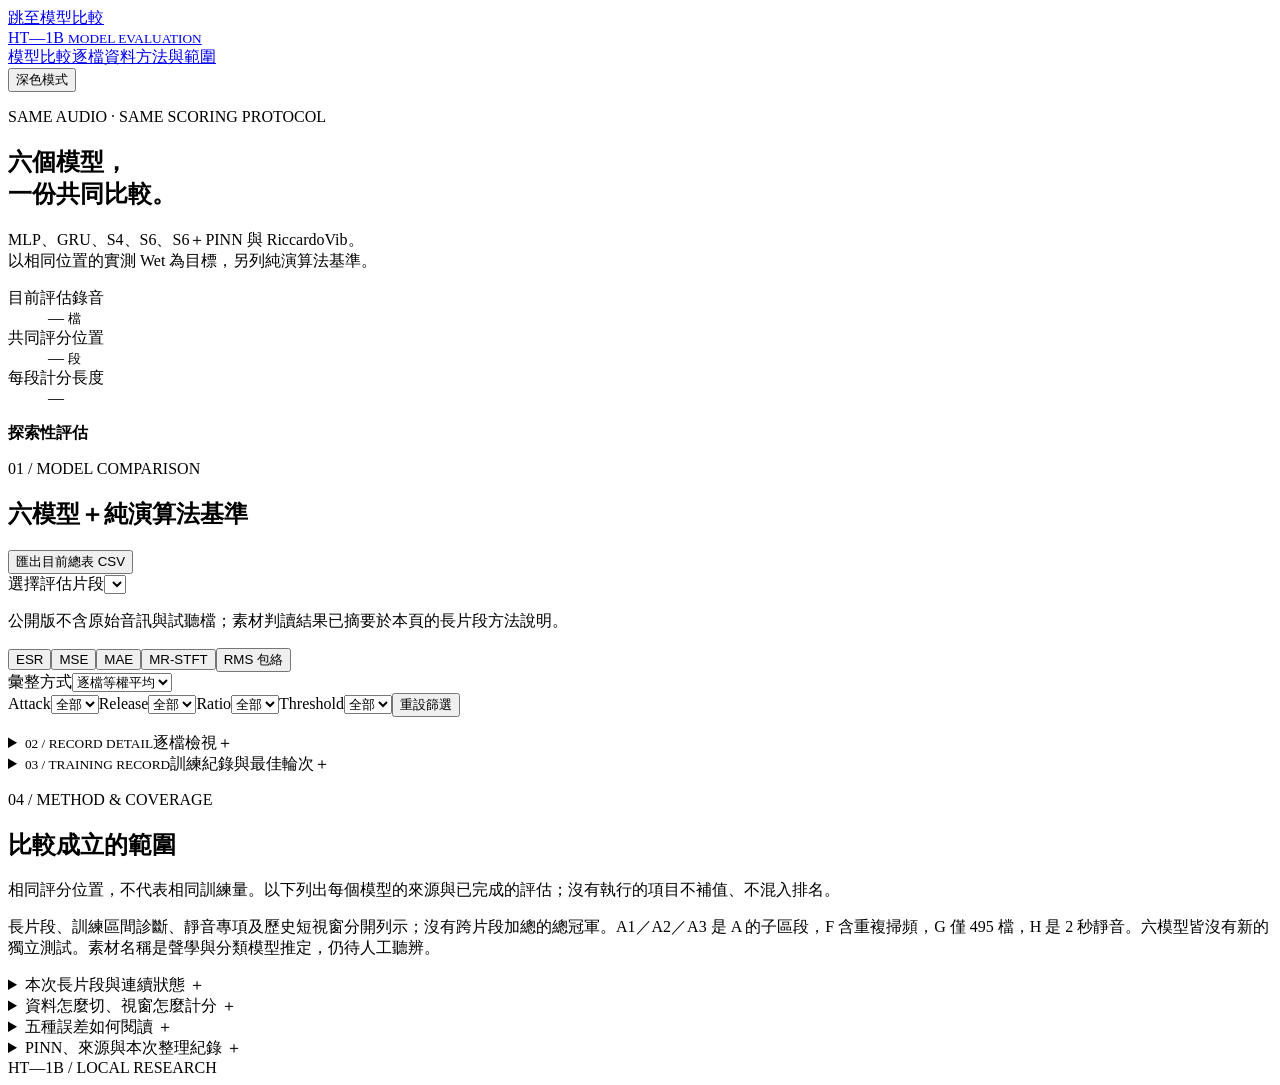
==== pinn/comparison-ui/unified/index.html @ 34f5f8f3 "feat: publish long-clip comparison site" ====
<!doctype html>
<html lang="zh-Hant" data-theme="light">
<head><meta charset="utf-8"><meta name="viewport" content="width=device-width,initial-scale=1"><meta name="color-scheme" content="light dark"><title>HT-1B｜六模型共同驗證</title><style>/*__STYLE__*/</style></head>
<body>
<a class="skip" href="#five-models">跳至模型比較</a>
<header class="topbar"><a class="brand" href="#top">HT—1B <small>MODEL EVALUATION</small></a><nav aria-label="頁面導覽"><a href="#five-models">模型比較</a><a href="#records">逐檔資料</a><a href="#protocol">方法與範圍</a></nav><button id="theme" class="quiet">深色模式</button></header>
<main id="top">
  <section class="intro"><div><p class="eyebrow">SAME AUDIO · SAME SCORING PROTOCOL</p><h1>六個模型，<br>一份共同比較。</h1><p class="lede">MLP、GRU、S4、S6、S6＋PINN 與 RiccardoVib。<br>以相同位置的實測 Wet 為目標，另列純演算法基準。</p></div><dl class="facts"><div><dt>目前評估錄音</dt><dd><span id="fact-files">—</span> <small>檔</small></dd></div><div><dt>共同評分位置</dt><dd><span id="fact-windows">—</span> <small>段</small></dd></div><div><dt>每段計分長度</dt><dd id="fact-length">—</dd></div></dl></section>
  <aside class="scope"><strong>探索性評估</strong><p id="scope-copy"></p></aside>

  <section id="five-models" class="section">
    <div class="section-head"><div><p class="eyebrow">01 / MODEL COMPARISON</p><h2>六模型＋純演算法基準</h2></div><button id="export-summary" class="quiet">匯出目前總表 CSV</button></div>
    <div class="evaluation-picker"><label>選擇評估片段<select id="evaluation"></select></label><p id="evaluation-note" class="helper" aria-live="polite"></p><p class="small muted">公開版不含原始音訊與試聽檔；素材判讀結果已摘要於本頁的長片段方法說明。</p></div>
    <div class="toolbar"><div id="metric-controls" class="segments" role="group" aria-label="選擇排序與強調的指標"><button data-metric="esr" aria-pressed="true">ESR</button><button data-metric="mse" aria-pressed="false">MSE</button><button data-metric="mae" aria-pressed="false">MAE</button><button data-metric="mrstft" aria-pressed="false">MR-STFT</button><button data-metric="rms_db_mae" aria-pressed="false">RMS 包絡</button></div><label>彙整方式<select id="aggregate"><option value="macro">逐檔等權平均</option><option value="pooled">合併樣本計分</option></select></label></div>
    <div class="filters"><label>Attack<select id="filter-attack"><option value="all">全部</option></select></label><label>Release<select id="filter-release"><option value="all">全部</option></select></label><label>Ratio<select id="filter-ratio"><option value="all">全部</option></select></label><label>Threshold<select id="filter-threshold"><option value="all">全部</option></select></label><button id="reset" class="quiet">重設篩選</button><span id="filter-count" role="status"></span></div>
    <p id="metric-help" class="helper"></p>
    <div id="comparison-table" class="table-wrap" role="region" aria-label="模型共同驗證總表" tabindex="0"></div>
    <div class="reading"><p id="ranking-insight" aria-live="polite"></p><p id="pinn-insight"></p></div>
  </section>

  <details id="records" class="section disclosure"><summary><span><small>02 / RECORD DETAIL</small>逐檔檢視</span><span class="disclosure-mark" aria-hidden="true">＋</span></summary>
    <div class="detail-body"><div class="section-head compact"><p id="record-note" class="muted"></p><label>依哪個模型的誤差由高到低<select id="record-sort"></select></label></div>
    <div id="record-table" class="table-wrap" role="region" aria-label="逐檔模型誤差" tabindex="0"></div>
    <div class="pagination"><button id="prev" class="quiet">← 上一頁</button><span id="page-label" role="status"></span><button id="next" class="quiet">下一頁 →</button><button id="export-records" class="quiet">匯出篩選後逐檔 CSV</button></div></div>
  </details>

  <details id="training" class="section disclosure"><summary><span><small>03 / TRAINING RECORD</small>訓練紀錄與最佳輪次</span><span class="disclosure-mark" aria-hidden="true">＋</span></summary>
    <div class="detail-body"><div class="section-head compact"><p class="muted">MLP／GRU 顯示一輪完整訓練中的步數與單批 loss；S4、S6 與 S6＋PINN 顯示 16 輪驗證與最佳輪次。RiccardoVib 未在本次重新訓練。</p><label>檢視模型<select id="history-model"><option value="s6_pinn">S6＋TFiLM＋PINN</option><option value="mlp">MLP＋PINN</option><option value="gru">GRU＋PINN</option><option value="s6">S6＋TFiLM</option><option value="s4">S4＋TFiLM</option></select></label></div>
    <p id="history-summary" class="helper"></p><div id="history-chart" class="chart"></div><p id="history-note" class="muted small"></p><div id="history-table" class="table-wrap" role="region" aria-label="訓練與驗證紀錄" tabindex="0"></div>
    <div class="pagination"><button id="history-prev" class="quiet">← 上一頁</button><span id="history-page" role="status"></span><button id="history-next" class="quiet">下一頁 →</button><button id="export-history" class="quiet">匯出此模型紀錄 CSV</button></div></div>
  </details>

  <section id="protocol" class="section">
    <div class="section-head"><div><p class="eyebrow">04 / METHOD & COVERAGE</p><h2>比較成立的範圍</h2></div></div>
    <p class="muted">相同評分位置，不代表相同訓練量。以下列出每個模型的來源與已完成的評估；沒有執行的項目不補值、不混入排名。</p>
    <div id="coverage-table" class="table-wrap" role="region" aria-label="模型來源及測試覆蓋狀態" tabindex="0"></div>
    <p class="small muted coverage-note">長片段、訓練區間診斷、靜音專項及歷史短視窗分開列示；沒有跨片段加總的總冠軍。A1／A2／A3 是 A 的子區段，F 含重複掃頻，G 僅 495 檔，H 是 2 秒靜音。六模型皆沒有新的獨立測試。素材名稱是聲學與分類模型推定，仍待人工聽辨。</p>
    <details class="method-detail"><summary>本次長片段與連續狀態 <span aria-hidden="true">＋</span></summary><div class="method-columns"><article><h3>A–H，同一段音訊比較七種方法</h3><p>A：90–107.7 秒掃頻／鼓／Bass；B：199.7–210 秒鼓；C：70–80 秒人聲；D：60–70 秒 Bass；E：35–40 秒吉他；F：149.4–160 秒掃頻與停頓；G：210–219.8 秒 Bass；H：33–35 秒近靜音。</p><p>A、B 是已用過的保留資料，C、D、E 來自訓練區間，F、G、H 個別診斷。G 排除缺少該時間範圍的 125 檔，其他片段各 620 檔。A 的三個素材子區段另可切換。</p></article><article><h3>先完整讀取 Dry 歷史，再計分</h3><p>電路、S4、S6、S6＋PINN 從錄音第 0 個樣本開始連續推論，跨計分片段保留狀態；沒有用 Wet 初始化。RiccardoVib 按其原生設計，每 16 個輸出樣本帶入前 16 個 Dry 樣本。尾端補齊 S4 的區塊後丟棄補零輸出。</p><p>固定原權重與電路參數；不重訓、不用新成績挑 checkpoint、不擬合增益或延遲。長片段 MR-STFT 使用 512／1,024／2,048；歷史短視窗是 256／512／1,024，兩者分數不直接相比。</p></article></div></details>
    <details class="method-detail"><summary>資料怎麼切、視窗怎麼計分 <span aria-hidden="true">＋</span></summary><div class="method-columns"><article><h3>依聲音內容分組</h3><p>620 個 48 kHz 雙聲道 WAV，左 Dry、右 Wet。以 Dry 的音色變化與重複內容分組，同一素材群在不同旋鈕錄音中共用切分；不是隨機分檔。</p><p>共同時間軸的 90–107.7 秒、149.4–160 秒為驗證；199.7 秒至檔尾為測試，其餘訓練。一個錄音的邊界校正提前 0.75 秒。素材群由聲學推定，未經歌曲／演奏者標籤確認。</p></article><article><h3>歷史短視窗規格</h3><p>每檔兩個驗證區段，各取中央 5,120 樣本。前 4,096 樣本（85.33 ms）提供 Dry 歷史，後 1,024 樣本計分；共 1,269,760 個評分樣本。RiccardoVib 使用其原生 16 樣本歷史。</p><p>其他方法逐視窗重設內部狀態，再以 Dry 暖機。沒有額外輸出增益擬合或延遲校正；短暖機不足以代表完整 Attack／長 Release 行為。</p></article></div></details>
    <details class="method-detail"><summary>五種誤差如何閱讀 <span aria-hidden="true">＋</span></summary><div class="definition-grid"><article><h3>ESR</h3><p>誤差能量／目標能量。分母下限為 N × 10⁻⁸；0.1 代表約 10% 能量比，不代表 90% 準確率。安靜素材可能產生較高相對誤差。</p></article><article><h3>MSE</h3><p>逐樣本差值平方的平均，保留原始振幅，對大的瞬間誤差較敏感。</p></article><article><h3>MAE</h3><p>逐樣本絕對差的平均；比 MSE 較不受少數巨大誤差主導。</p></article><article><h3>MR-STFT</h3><p>長片段 FFT 512／1,024／2,048；歷史短視窗 FFT 256／512／1,024。hop 為 1/4，periodic Hann、置中反射 padding。各解析度的頻譜收斂誤差＋log magnitude L1，再等權平均；不是百分比。</p></article><article><h3>RMS 包絡誤差</h3><p>10 ms 格點的 RMS 電平絕對差，單位 dB，下限 −100 dBFS；尾格按樣本數加權。</p></article><article><h3>兩種彙整方式</h3><p>逐檔平均讓每檔等權；合併 ESR 先加總誤差與目標能量再相除。其他合併指標依樣本數加權，不串接不連續片段。全部越低越好。</p></article></div></details>
    <details class="method-detail"><summary>PINN、來源與本次整理紀錄 <span aria-hidden="true">＋</span></summary><div class="method-columns"><article><h3>PINN 的比較限制</h3><p>S6＋TFiLM＋PINN 預測 e／f／s，再由電路公式輸出；共用 C3 電流平衡與快、慢光學狀態約束。原 S6 直接學增益，本次同時變更輸出端與 loss，不能當成只增加物理 loss 的單變因比較。</p><p>MLP／GRU 的展示結果是學得參數後的數值求解；S6＋PINN 則直接使用網路預測的物理狀態。</p><p><a href="cl1b-circuit-and-pinn.md">電路與方程式 Markdown ↗</a> · <a href="cl1b-reduced-circuit.svg">簡化電路圖 ↗</a></p></article><article><h3>保留結果，移除重複介面</h3><p>主頁已移除早期 5 段試聽／盲測、部分模型的完整區段排名、獨立 S4／S6 與 S6＋PINN 摘要；它們沒有涵蓋相同的最新六模型比較。原始實驗檔案仍保留。</p><p><a href="https://github.com/RiccardoVib/CONDITIONED-MODELING-OF-OPTICAL-COMPRESSOR" target="_blank" rel="noopener">RiccardoVib 模型來源 ↗</a> · <a href="https://www.kaggle.com/datasets/riccardosimionato/tubetech-cl-1b" target="_blank" rel="noopener">Kaggle 資料來源 ↗</a></p><p class="small">RiccardoVib 的原始訓練素材可能重疊；本頁不宣稱其為未見資料上的泛化成績。</p></article></div><div id="provenance" class="provenance"></div><button id="export-json" class="quiet">匯出完整報告 JSON</button></details>
  </section>
  <footer><span>HT—1B / LOCAL RESEARCH</span><span id="built-at"></span></footer>
</main><script id="benchmark-data" type="application/json">/*__DATA__*/</script><script>/*__SCRIPT__*/</script>
</body></html>
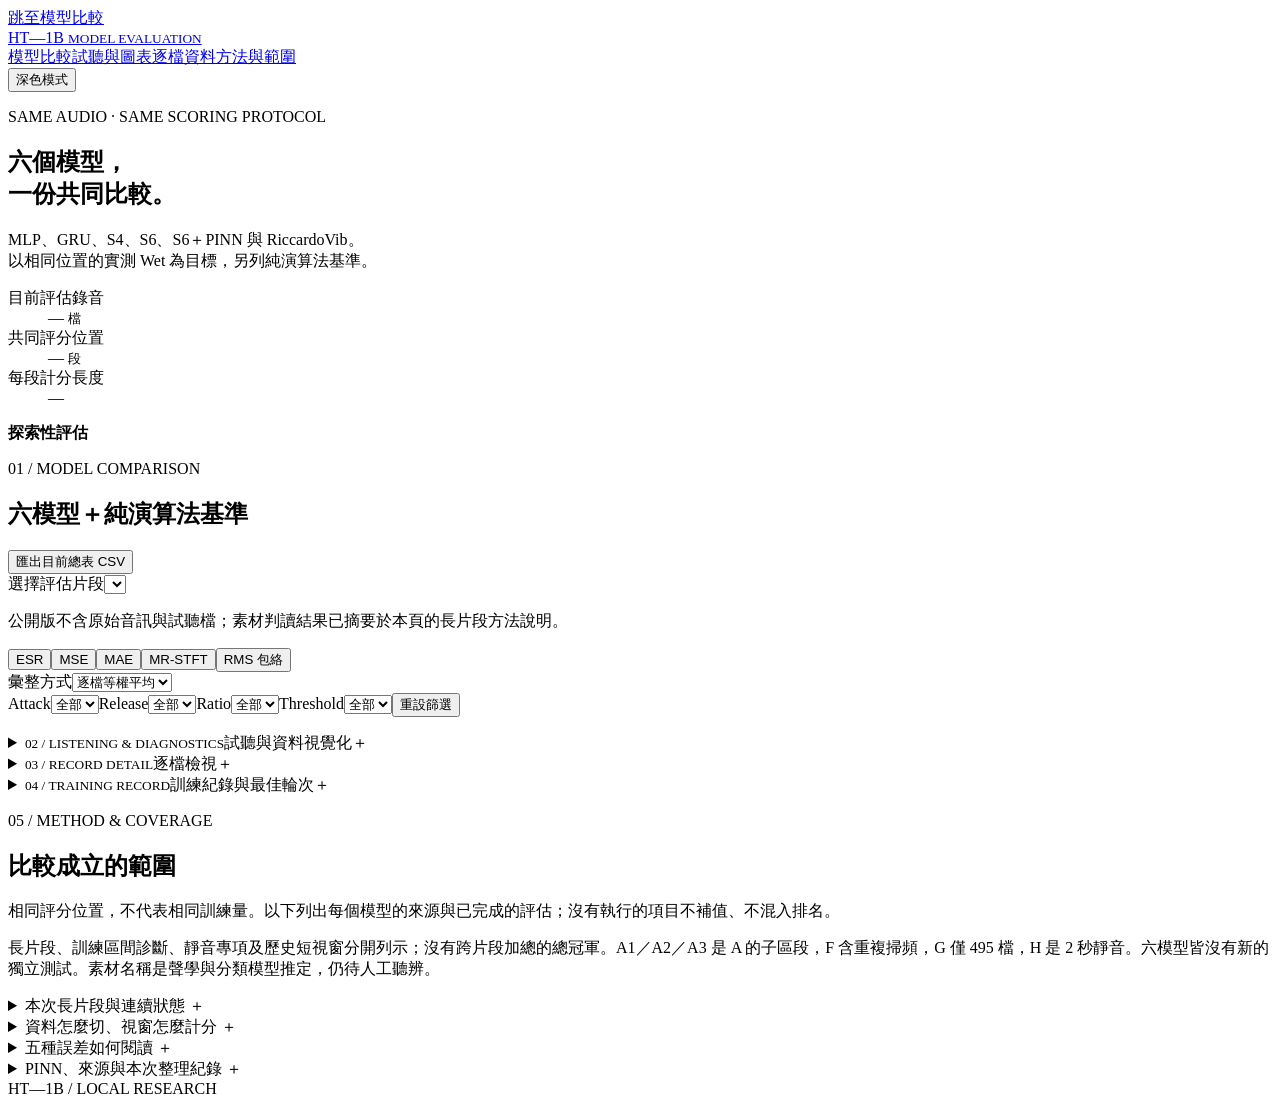
==== commit d9d49149: "Publish six-model audition and waveform diagnostics" ====
--- a/pinn/comparison-ui/unified/index.html
+++ b/pinn/comparison-ui/unified/index.html
@@ -3,7 +3,7 @@
 <head><meta charset="utf-8"><meta name="viewport" content="width=device-width,initial-scale=1"><meta name="color-scheme" content="light dark"><title>HT-1B｜六模型共同驗證</title><style>/*__STYLE__*/</style></head>
 <body>
 <a class="skip" href="#five-models">跳至模型比較</a>
-<header class="topbar"><a class="brand" href="#top">HT—1B <small>MODEL EVALUATION</small></a><nav aria-label="頁面導覽"><a href="#five-models">模型比較</a><a href="#records">逐檔資料</a><a href="#protocol">方法與範圍</a></nav><button id="theme" class="quiet">深色模式</button></header>
+<header class="topbar"><a class="brand" href="#top">HT—1B <small>MODEL EVALUATION</small></a><nav aria-label="頁面導覽"><a href="#five-models">模型比較</a><a href="#listening">試聽與圖表</a><a href="#records">逐檔資料</a><a href="#protocol">方法與範圍</a></nav><button id="theme" class="quiet">深色模式</button></header>
 <main id="top">
   <section class="intro"><div><p class="eyebrow">SAME AUDIO · SAME SCORING PROTOCOL</p><h1>六個模型，<br>一份共同比較。</h1><p class="lede">MLP、GRU、S4、S6、S6＋PINN 與 RiccardoVib。<br>以相同位置的實測 Wet 為目標，另列純演算法基準。</p></div><dl class="facts"><div><dt>目前評估錄音</dt><dd><span id="fact-files">—</span> <small>檔</small></dd></div><div><dt>共同評分位置</dt><dd><span id="fact-windows">—</span> <small>段</small></dd></div><div><dt>每段計分長度</dt><dd id="fact-length">—</dd></div></dl></section>
   <aside class="scope"><strong>探索性評估</strong><p id="scope-copy"></p></aside>
@@ -18,20 +18,34 @@
     <div class="reading"><p id="ranking-insight" aria-live="polite"></p><p id="pinn-insight"></p></div>
   </section>
 
-  <details id="records" class="section disclosure"><summary><span><small>02 / RECORD DETAIL</small>逐檔檢視</span><span class="disclosure-mark" aria-hidden="true">＋</span></summary>
+  <details id="listening" class="section disclosure">
+    <summary><span><small>02 / LISTENING & DIAGNOSTICS</small>試聽與資料視覺化</span><span class="disclosure-mark" aria-hidden="true">＋</span></summary>
+    <div class="detail-body">
+      <div class="section-head compact"><div><p class="muted">指標輪廓圖隨上方片段、旋鈕篩選與彙整方式更新；每條軸以該指標在目前範圍六模型的最高值正規化，中心較近表示誤差較低。</p></div><label>圖表模型<select id="profile-model"></select></label></div>
+      <div class="diagnostic-grid"><div class="panel"><h3>五項誤差輪廓</h3><div id="metric-profile" class="profile-chart" role="img" aria-label="目前模型的五項誤差輪廓圖"></div><p id="profile-note" class="small muted"></p></div><div class="panel"><h3>指標排名變化</h3><div id="rank-profile" class="rank-profile" role="img" aria-label="六模型在五項指標的排名圖"></div><p class="small muted">每欄第一名代表該項指標最低；純演算法基準不納入名次，仍顯示於總表。</p></div></div>
+      <div class="listen-head"><div><p class="eyebrow">SIX MODELS · FIVE MATCHED CLIPS</p><h3>六模型與演算法試聽</h3></div><p class="small muted">同一組五段、每段約 2 秒的素材，提供 Dry、實測 Wet、目前總表的六模型與純演算法；另保留「歷史 MLP 5,000 更新」供版本比較。所有音軌對齊 [16, 95,984) 樣本，模型由原錄音起點處理 Dry 並延續狀態。這不是 A–H 長片段重新評估，也不是新的獨立測試；各模型訓練預算不同。公開音檔是短片段與處理後輸出，來源為 <a href="https://www.kaggle.com/datasets/riccardosimionato/tubetech-cl-1b" target="_blank" rel="noopener">Riccardo Simionato 的 TubeTech CL-1B 資料集</a>，依 <a href="https://creativecommons.org/licenses/by-sa/4.0/" target="_blank" rel="noopener">CC BY-SA 4.0</a> 標示與分享；詳見 <a href="AUDIO-ATTRIBUTION.md">授權與引用</a>。</p></div>
+      <div class="listen-controls"><label>片段<select id="listen-record"></select></label><label>音軌<select id="listen-track"></select></label><label>音量<input id="listen-volume" type="range" min="0" max="1" value="1" step="0.01"></label><label class="check"><input id="listen-loop" type="checkbox"> 循環</label></div>
+      <div class="audio-workbench"><button id="listen-play" class="primary">播放</button><span id="listen-time" class="mono">0.000 s</span><input id="listen-seek" type="range" min="0" max="1" value="0" step="0.001" aria-label="試聽播放位置"><a id="listen-download" class="quiet" download>下載 WAV</a></div>
+      <div class="wave-legend" aria-hidden="true"><span class="dry">Dry 輸入</span><span class="wet">實測 Wet</span><span class="selected">所選音軌</span><span class="difference">殘差與強度</span><span class="playhead">播放位置</span></div>
+      <canvas id="listen-waveform" class="listen-waveform" height="300" aria-label="同步顯示 Dry 輸入、實測 Wet 與所選模型輸出；下方橘色區域為模型輸出減實測 Wet 的帶正負方向殘差，橘色細棒顯示區段 RMS 強度；垂直線為播放位置" role="img" tabindex="0"></canvas>
+      <p class="small muted wave-caption">上半共用振幅尺度；下半顯示「所選音軌 − 實測 Wet」的殘差方向與區段 RMS 強度。點擊波形可跳至該時間。這是供聽察的顯示摘要，不是頁面列出的評分指標。</p><p id="listen-status" class="small muted" role="status">選擇音軌後按播放；切換音軌會維持相同時間位置。</p><audio id="listen-audio" preload="metadata"></audio>
+    </div>
+  </details>
+
+  <details id="records" class="section disclosure"><summary><span><small>03 / RECORD DETAIL</small>逐檔檢視</span><span class="disclosure-mark" aria-hidden="true">＋</span></summary>
     <div class="detail-body"><div class="section-head compact"><p id="record-note" class="muted"></p><label>依哪個模型的誤差由高到低<select id="record-sort"></select></label></div>
     <div id="record-table" class="table-wrap" role="region" aria-label="逐檔模型誤差" tabindex="0"></div>
     <div class="pagination"><button id="prev" class="quiet">← 上一頁</button><span id="page-label" role="status"></span><button id="next" class="quiet">下一頁 →</button><button id="export-records" class="quiet">匯出篩選後逐檔 CSV</button></div></div>
   </details>
 
-  <details id="training" class="section disclosure"><summary><span><small>03 / TRAINING RECORD</small>訓練紀錄與最佳輪次</span><span class="disclosure-mark" aria-hidden="true">＋</span></summary>
+  <details id="training" class="section disclosure"><summary><span><small>04 / TRAINING RECORD</small>訓練紀錄與最佳輪次</span><span class="disclosure-mark" aria-hidden="true">＋</span></summary>
     <div class="detail-body"><div class="section-head compact"><p class="muted">MLP／GRU 顯示一輪完整訓練中的步數與單批 loss；S4、S6 與 S6＋PINN 顯示 16 輪驗證與最佳輪次。RiccardoVib 未在本次重新訓練。</p><label>檢視模型<select id="history-model"><option value="s6_pinn">S6＋TFiLM＋PINN</option><option value="mlp">MLP＋PINN</option><option value="gru">GRU＋PINN</option><option value="s6">S6＋TFiLM</option><option value="s4">S4＋TFiLM</option></select></label></div>
     <p id="history-summary" class="helper"></p><div id="history-chart" class="chart"></div><p id="history-note" class="muted small"></p><div id="history-table" class="table-wrap" role="region" aria-label="訓練與驗證紀錄" tabindex="0"></div>
     <div class="pagination"><button id="history-prev" class="quiet">← 上一頁</button><span id="history-page" role="status"></span><button id="history-next" class="quiet">下一頁 →</button><button id="export-history" class="quiet">匯出此模型紀錄 CSV</button></div></div>
   </details>
 
   <section id="protocol" class="section">
-    <div class="section-head"><div><p class="eyebrow">04 / METHOD & COVERAGE</p><h2>比較成立的範圍</h2></div></div>
+    <div class="section-head"><div><p class="eyebrow">05 / METHOD & COVERAGE</p><h2>比較成立的範圍</h2></div></div>
     <p class="muted">相同評分位置，不代表相同訓練量。以下列出每個模型的來源與已完成的評估；沒有執行的項目不補值、不混入排名。</p>
     <div id="coverage-table" class="table-wrap" role="region" aria-label="模型來源及測試覆蓋狀態" tabindex="0"></div>
     <p class="small muted coverage-note">長片段、訓練區間診斷、靜音專項及歷史短視窗分開列示；沒有跨片段加總的總冠軍。A1／A2／A3 是 A 的子區段，F 含重複掃頻，G 僅 495 檔，H 是 2 秒靜音。六模型皆沒有新的獨立測試。素材名稱是聲學與分類模型推定，仍待人工聽辨。</p>
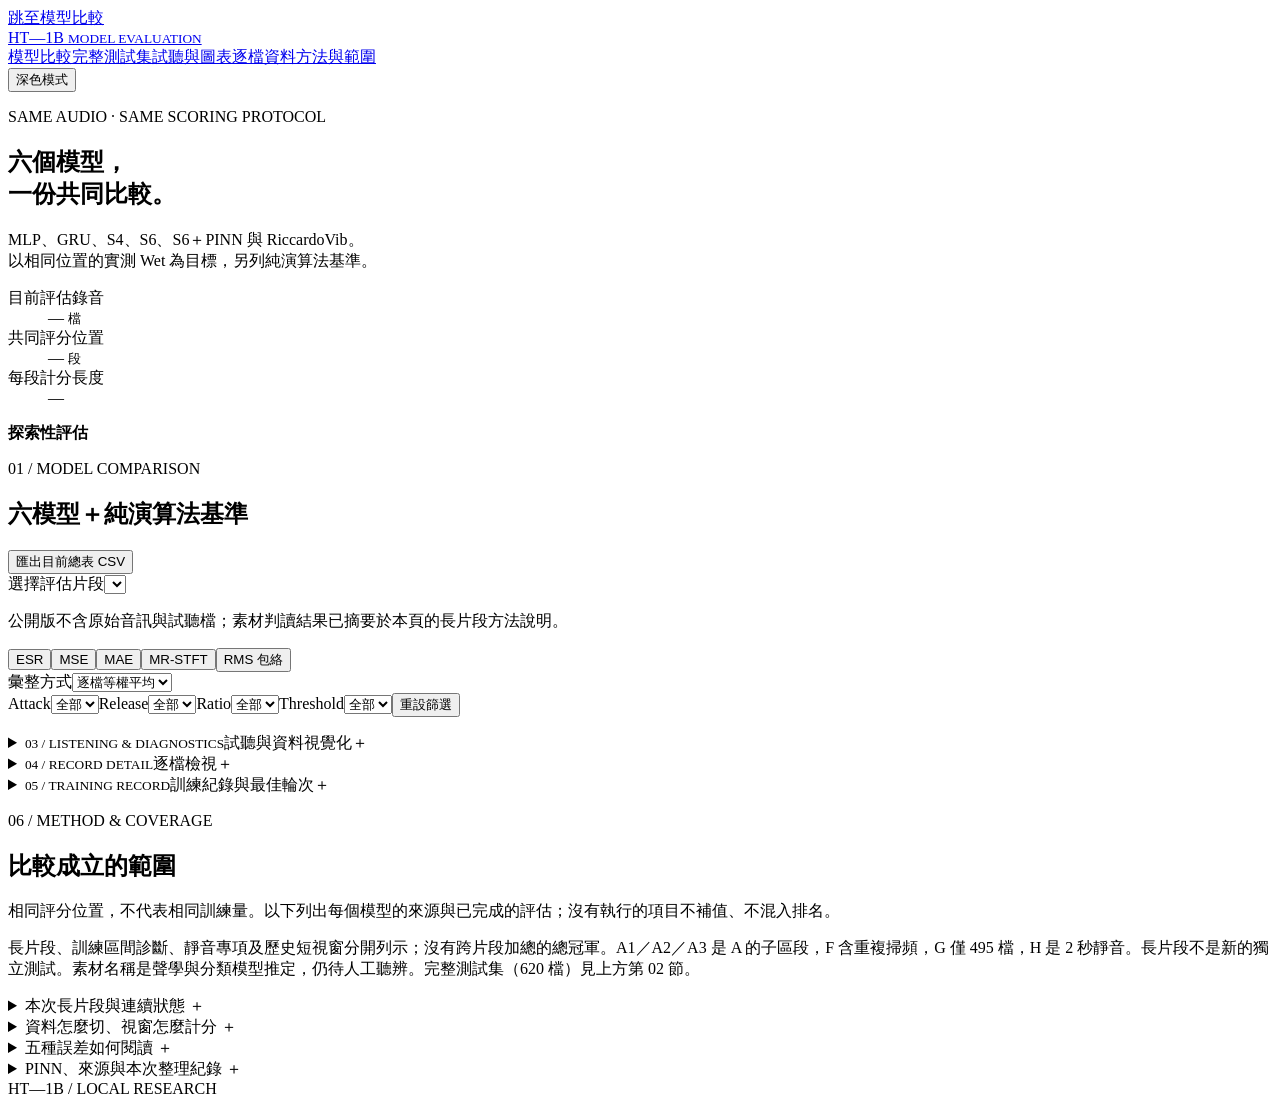
==== commit 9bf29a84: "feat(site): publish full test-set results for all models New section 02 lists every model on all 620" ====
--- a/pinn/comparison-ui/unified/index.html
+++ b/pinn/comparison-ui/unified/index.html
@@ -3,7 +3,7 @@
 <head><meta charset="utf-8"><meta name="viewport" content="width=device-width,initial-scale=1"><meta name="color-scheme" content="light dark"><title>HT-1B｜六模型共同驗證</title><style>/*__STYLE__*/</style></head>
 <body>
 <a class="skip" href="#five-models">跳至模型比較</a>
-<header class="topbar"><a class="brand" href="#top">HT—1B <small>MODEL EVALUATION</small></a><nav aria-label="頁面導覽"><a href="#five-models">模型比較</a><a href="#listening">試聽與圖表</a><a href="#records">逐檔資料</a><a href="#protocol">方法與範圍</a></nav><button id="theme" class="quiet">深色模式</button></header>
+<header class="topbar"><a class="brand" href="#top">HT—1B <small>MODEL EVALUATION</small></a><nav aria-label="頁面導覽"><a href="#five-models">模型比較</a><a href="#full-test">完整測試集</a><a href="#listening">試聽與圖表</a><a href="#records">逐檔資料</a><a href="#protocol">方法與範圍</a></nav><button id="theme" class="quiet">深色模式</button></header>
 <main id="top">
   <section class="intro"><div><p class="eyebrow">SAME AUDIO · SAME SCORING PROTOCOL</p><h1>六個模型，<br>一份共同比較。</h1><p class="lede">MLP、GRU、S4、S6、S6＋PINN 與 RiccardoVib。<br>以相同位置的實測 Wet 為目標，另列純演算法基準。</p></div><dl class="facts"><div><dt>目前評估錄音</dt><dd><span id="fact-files">—</span> <small>檔</small></dd></div><div><dt>共同評分位置</dt><dd><span id="fact-windows">—</span> <small>段</small></dd></div><div><dt>每段計分長度</dt><dd id="fact-length">—</dd></div></dl></section>
   <aside class="scope"><strong>探索性評估</strong><p id="scope-copy"></p></aside>
@@ -18,12 +18,20 @@
     <div class="reading"><p id="ranking-insight" aria-live="polite"></p><p id="pinn-insight"></p></div>
   </section>
 
+  <section id="full-test" class="section" hidden>
+    <div class="section-head"><div><p class="eyebrow">02 / FULL TEST SET</p><h2>完整測試區段：所有模型</h2></div><button id="export-full-test" class="quiet">匯出完整測試總表 CSV</button></div>
+    <p id="full-test-scope" class="helper"></p>
+    <div id="full-test-table" class="table-wrap" role="region" aria-label="完整測試集各模型分數" tabindex="0"></div>
+    <div class="reading"><p id="full-test-insight"></p><p id="full-test-spike"></p></div>
+    <details class="method-detail"><summary>完整測試怎麼計分、怎麼讀 <span aria-hidden="true">＋</span></summary><div class="method-columns"><article><h3>完整區段，不是短視窗</h3><p id="full-test-protocol"></p><p>電路從錄音第 0 個樣本連續求解；S4、S6 與 S6＋PINN 在每個測試區段起點以零狀態開始，只帶入 Dry 暖機後計分；RiccardoVib 依其原生 16 樣本歷史。沒有增益擬合或延遲校正。</p></article><article><h3>選模是否用過測試集</h3><p>標示「事後選定」的列，是看過第 38 輪的測試結果後，改用驗證逐檔 macro ESR 重新挑出的第 40 輪，分數帶有輕微洩漏，只作對照。有界 gain 版在訓練前就把 macro ESR 寫進設定檔，測試集沒有參與任何選擇。</p><p>「ESR＞1」是誤差能量大於目標能量的檔數，代表該檔輸出不可用；單一爆音檔可讓逐檔平均或 pooled ESR 大幅上升，因此同時列出中位數。</p></article></div></details>
+  </section>
+
   <details id="listening" class="section disclosure">
-    <summary><span><small>02 / LISTENING & DIAGNOSTICS</small>試聽與資料視覺化</span><span class="disclosure-mark" aria-hidden="true">＋</span></summary>
+    <summary><span><small>03 / LISTENING & DIAGNOSTICS</small>試聽與資料視覺化</span><span class="disclosure-mark" aria-hidden="true">＋</span></summary>
     <div class="detail-body">
       <div class="section-head compact"><div><p class="muted">指標輪廓圖隨上方片段、旋鈕篩選與彙整方式更新；每條軸以該指標在目前範圍六模型的最高值正規化，中心較近表示誤差較低。</p></div><label>圖表模型<select id="profile-model"></select></label></div>
       <div class="diagnostic-grid"><div class="panel"><h3>五項誤差輪廓</h3><div id="metric-profile" class="profile-chart" role="img" aria-label="目前模型的五項誤差輪廓圖"></div><p id="profile-note" class="small muted"></p></div><div class="panel"><h3>指標排名變化</h3><div id="rank-profile" class="rank-profile" role="img" aria-label="六模型在五項指標的排名圖"></div><p class="small muted">每欄第一名代表該項指標最低；純演算法基準不納入名次，仍顯示於總表。</p></div></div>
-      <div class="listen-head"><div><p class="eyebrow">SIX MODELS · FIVE MATCHED CLIPS</p><h3>六模型與演算法試聽</h3></div><p class="small muted">同一組五段、每段約 2 秒的素材，提供 Dry、實測 Wet、目前總表的六模型與純演算法；另保留「歷史 MLP 5,000 更新」供版本比較。所有音軌對齊 [16, 95,984) 樣本，模型由原錄音起點處理 Dry 並延續狀態。這不是 A–H 長片段重新評估，也不是新的獨立測試；各模型訓練預算不同。公開音檔是短片段與處理後輸出，來源為 <a href="https://www.kaggle.com/datasets/riccardosimionato/tubetech-cl-1b" target="_blank" rel="noopener">Riccardo Simionato 的 TubeTech CL-1B 資料集</a>，依 <a href="https://creativecommons.org/licenses/by-sa/4.0/" target="_blank" rel="noopener">CC BY-SA 4.0</a> 標示與分享；詳見 <a href="AUDIO-ATTRIBUTION.md">授權與引用</a>。</p></div>
+      <div class="listen-head"><div><p class="eyebrow">MATCHED CLIPS · MULTIPLE INSTRUMENTS</p><h3>六模型與演算法試聽</h3></div><p class="small muted">可選原有五段短視窗，另新增五個 3 秒素材片段：掃頻、鼓組、Bass、人聲與吉他。每段都可切換 Dry、實測 Wet、六個模型、純演算法及歷史 MLP 5,000 更新。新片段取自同一錄音的不同時間位置，從起點連續處理後裁切；標籤是分析推定、尚未人工聽辨，僅供聽覺比較，不是新評分或獨立測試。公開音檔是短片段與處理後輸出，來源為 <a href="https://www.kaggle.com/datasets/riccardosimionato/tubetech-cl-1b" target="_blank" rel="noopener">Riccardo Simionato 的 TubeTech CL-1B 資料集</a>，依 <a href="https://creativecommons.org/licenses/by-sa/4.0/" target="_blank" rel="noopener">CC BY-SA 4.0</a> 標示與分享；詳見 <a href="AUDIO-ATTRIBUTION.md">授權與引用</a>。</p></div>
       <div class="listen-controls"><label>片段<select id="listen-record"></select></label><label>音軌<select id="listen-track"></select></label><label>音量<input id="listen-volume" type="range" min="0" max="1" value="1" step="0.01"></label><label class="check"><input id="listen-loop" type="checkbox"> 循環</label></div>
       <div class="audio-workbench"><button id="listen-play" class="primary">播放</button><span id="listen-time" class="mono">0.000 s</span><input id="listen-seek" type="range" min="0" max="1" value="0" step="0.001" aria-label="試聽播放位置"><a id="listen-download" class="quiet" download>下載 WAV</a></div>
       <div class="wave-legend" aria-hidden="true"><span class="dry">Dry 輸入</span><span class="wet">實測 Wet</span><span class="selected">所選音軌</span><span class="difference">殘差與強度</span><span class="playhead">播放位置</span></div>
@@ -32,23 +40,23 @@
     </div>
   </details>
 
-  <details id="records" class="section disclosure"><summary><span><small>03 / RECORD DETAIL</small>逐檔檢視</span><span class="disclosure-mark" aria-hidden="true">＋</span></summary>
+  <details id="records" class="section disclosure"><summary><span><small>04 / RECORD DETAIL</small>逐檔檢視</span><span class="disclosure-mark" aria-hidden="true">＋</span></summary>
     <div class="detail-body"><div class="section-head compact"><p id="record-note" class="muted"></p><label>依哪個模型的誤差由高到低<select id="record-sort"></select></label></div>
     <div id="record-table" class="table-wrap" role="region" aria-label="逐檔模型誤差" tabindex="0"></div>
     <div class="pagination"><button id="prev" class="quiet">← 上一頁</button><span id="page-label" role="status"></span><button id="next" class="quiet">下一頁 →</button><button id="export-records" class="quiet">匯出篩選後逐檔 CSV</button></div></div>
   </details>
 
-  <details id="training" class="section disclosure"><summary><span><small>04 / TRAINING RECORD</small>訓練紀錄與最佳輪次</span><span class="disclosure-mark" aria-hidden="true">＋</span></summary>
+  <details id="training" class="section disclosure"><summary><span><small>05 / TRAINING RECORD</small>訓練紀錄與最佳輪次</span><span class="disclosure-mark" aria-hidden="true">＋</span></summary>
     <div class="detail-body"><div class="section-head compact"><p class="muted">MLP／GRU 顯示一輪完整訓練中的步數與單批 loss；S4、S6 與 S6＋PINN 顯示 16 輪驗證與最佳輪次。RiccardoVib 未在本次重新訓練。</p><label>檢視模型<select id="history-model"><option value="s6_pinn">S6＋TFiLM＋PINN</option><option value="mlp">MLP＋PINN</option><option value="gru">GRU＋PINN</option><option value="s6">S6＋TFiLM</option><option value="s4">S4＋TFiLM</option></select></label></div>
     <p id="history-summary" class="helper"></p><div id="history-chart" class="chart"></div><p id="history-note" class="muted small"></p><div id="history-table" class="table-wrap" role="region" aria-label="訓練與驗證紀錄" tabindex="0"></div>
     <div class="pagination"><button id="history-prev" class="quiet">← 上一頁</button><span id="history-page" role="status"></span><button id="history-next" class="quiet">下一頁 →</button><button id="export-history" class="quiet">匯出此模型紀錄 CSV</button></div></div>
   </details>
 
   <section id="protocol" class="section">
-    <div class="section-head"><div><p class="eyebrow">05 / METHOD & COVERAGE</p><h2>比較成立的範圍</h2></div></div>
+    <div class="section-head"><div><p class="eyebrow">06 / METHOD & COVERAGE</p><h2>比較成立的範圍</h2></div></div>
     <p class="muted">相同評分位置，不代表相同訓練量。以下列出每個模型的來源與已完成的評估；沒有執行的項目不補值、不混入排名。</p>
     <div id="coverage-table" class="table-wrap" role="region" aria-label="模型來源及測試覆蓋狀態" tabindex="0"></div>
-    <p class="small muted coverage-note">長片段、訓練區間診斷、靜音專項及歷史短視窗分開列示；沒有跨片段加總的總冠軍。A1／A2／A3 是 A 的子區段，F 含重複掃頻，G 僅 495 檔，H 是 2 秒靜音。六模型皆沒有新的獨立測試。素材名稱是聲學與分類模型推定，仍待人工聽辨。</p>
+    <p class="small muted coverage-note">長片段、訓練區間診斷、靜音專項及歷史短視窗分開列示；沒有跨片段加總的總冠軍。A1／A2／A3 是 A 的子區段，F 含重複掃頻，G 僅 495 檔，H 是 2 秒靜音。長片段不是新的獨立測試。素材名稱是聲學與分類模型推定，仍待人工聽辨。完整測試集（620 檔）見上方第 02 節。</p>
     <details class="method-detail"><summary>本次長片段與連續狀態 <span aria-hidden="true">＋</span></summary><div class="method-columns"><article><h3>A–H，同一段音訊比較七種方法</h3><p>A：90–107.7 秒掃頻／鼓／Bass；B：199.7–210 秒鼓；C：70–80 秒人聲；D：60–70 秒 Bass；E：35–40 秒吉他；F：149.4–160 秒掃頻與停頓；G：210–219.8 秒 Bass；H：33–35 秒近靜音。</p><p>A、B 是已用過的保留資料，C、D、E 來自訓練區間，F、G、H 個別診斷。G 排除缺少該時間範圍的 125 檔，其他片段各 620 檔。A 的三個素材子區段另可切換。</p></article><article><h3>先完整讀取 Dry 歷史，再計分</h3><p>電路、S4、S6、S6＋PINN 從錄音第 0 個樣本開始連續推論，跨計分片段保留狀態；沒有用 Wet 初始化。RiccardoVib 按其原生設計，每 16 個輸出樣本帶入前 16 個 Dry 樣本。尾端補齊 S4 的區塊後丟棄補零輸出。</p><p>固定原權重與電路參數；不重訓、不用新成績挑 checkpoint、不擬合增益或延遲。長片段 MR-STFT 使用 512／1,024／2,048；歷史短視窗是 256／512／1,024，兩者分數不直接相比。</p></article></div></details>
     <details class="method-detail"><summary>資料怎麼切、視窗怎麼計分 <span aria-hidden="true">＋</span></summary><div class="method-columns"><article><h3>依聲音內容分組</h3><p>620 個 48 kHz 雙聲道 WAV，左 Dry、右 Wet。以 Dry 的音色變化與重複內容分組，同一素材群在不同旋鈕錄音中共用切分；不是隨機分檔。</p><p>共同時間軸的 90–107.7 秒、149.4–160 秒為驗證；199.7 秒至檔尾為測試，其餘訓練。一個錄音的邊界校正提前 0.75 秒。素材群由聲學推定，未經歌曲／演奏者標籤確認。</p></article><article><h3>歷史短視窗規格</h3><p>每檔兩個驗證區段，各取中央 5,120 樣本。前 4,096 樣本（85.33 ms）提供 Dry 歷史，後 1,024 樣本計分；共 1,269,760 個評分樣本。RiccardoVib 使用其原生 16 樣本歷史。</p><p>其他方法逐視窗重設內部狀態，再以 Dry 暖機。沒有額外輸出增益擬合或延遲校正；短暖機不足以代表完整 Attack／長 Release 行為。</p></article></div></details>
     <details class="method-detail"><summary>五種誤差如何閱讀 <span aria-hidden="true">＋</span></summary><div class="definition-grid"><article><h3>ESR</h3><p>誤差能量／目標能量。分母下限為 N × 10⁻⁸；0.1 代表約 10% 能量比，不代表 90% 準確率。安靜素材可能產生較高相對誤差。</p></article><article><h3>MSE</h3><p>逐樣本差值平方的平均，保留原始振幅，對大的瞬間誤差較敏感。</p></article><article><h3>MAE</h3><p>逐樣本絕對差的平均；比 MSE 較不受少數巨大誤差主導。</p></article><article><h3>MR-STFT</h3><p>長片段 FFT 512／1,024／2,048；歷史短視窗 FFT 256／512／1,024。hop 為 1/4，periodic Hann、置中反射 padding。各解析度的頻譜收斂誤差＋log magnitude L1，再等權平均；不是百分比。</p></article><article><h3>RMS 包絡誤差</h3><p>10 ms 格點的 RMS 電平絕對差，單位 dB，下限 −100 dBFS；尾格按樣本數加權。</p></article><article><h3>兩種彙整方式</h3><p>逐檔平均讓每檔等權；合併 ESR 先加總誤差與目標能量再相除。其他合併指標依樣本數加權，不串接不連續片段。全部越低越好。</p></article></div></details>
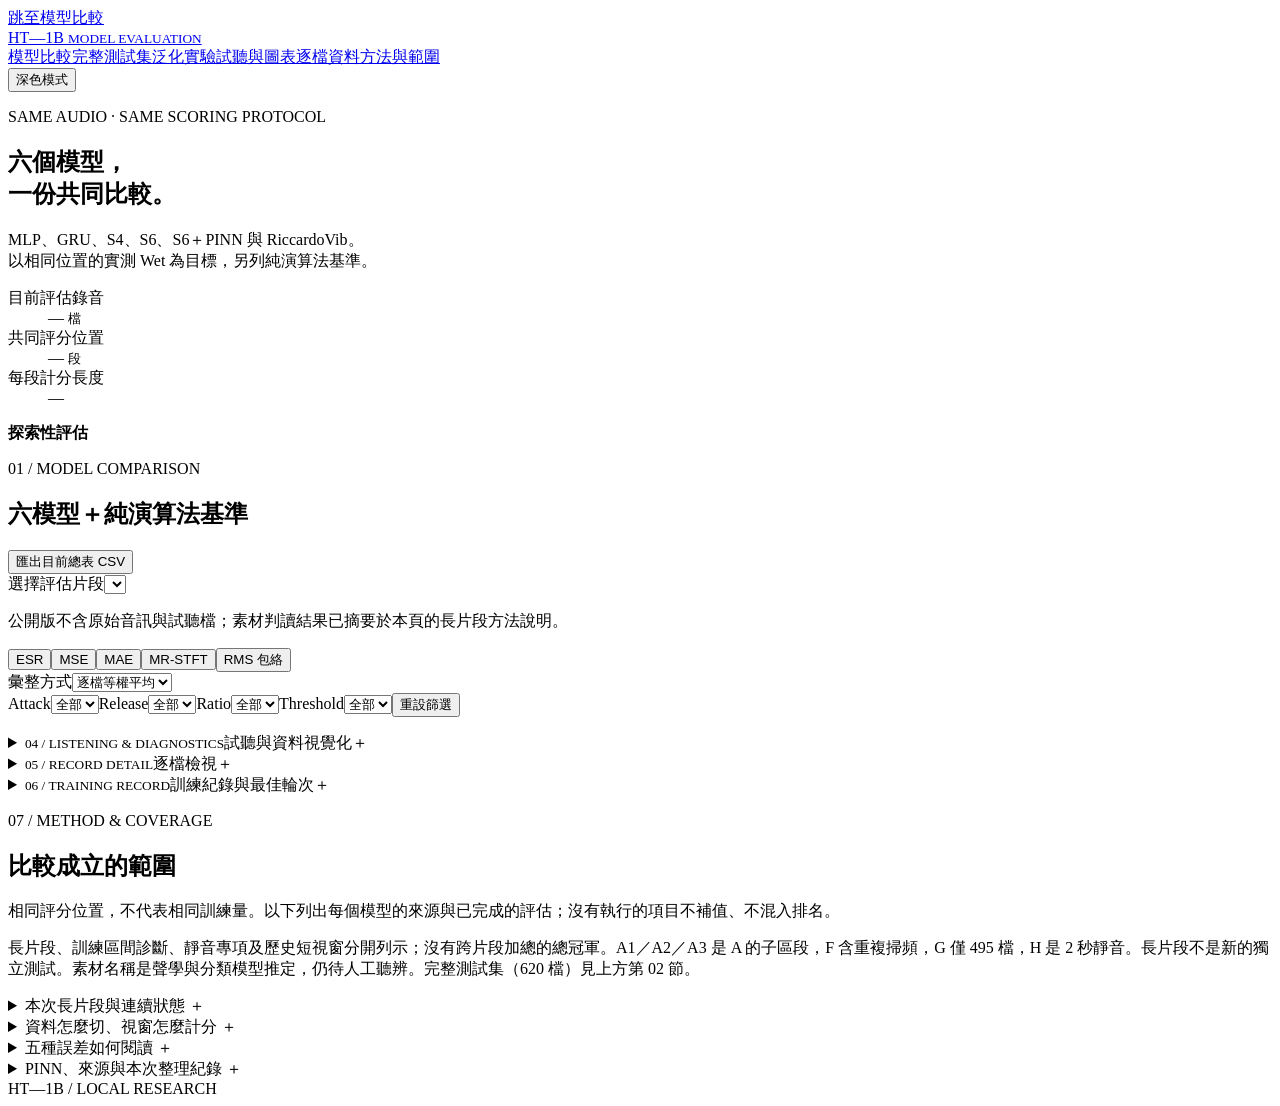
==== commit 97e64c7a: "feat(site): add T40 knob-holdout pilot results New section 03 shows the six P1 training runs (select" ====
--- a/pinn/comparison-ui/unified/index.html
+++ b/pinn/comparison-ui/unified/index.html
@@ -3,7 +3,7 @@
 <head><meta charset="utf-8"><meta name="viewport" content="width=device-width,initial-scale=1"><meta name="color-scheme" content="light dark"><title>HT-1B｜六模型共同驗證</title><style>/*__STYLE__*/</style></head>
 <body>
 <a class="skip" href="#five-models">跳至模型比較</a>
-<header class="topbar"><a class="brand" href="#top">HT—1B <small>MODEL EVALUATION</small></a><nav aria-label="頁面導覽"><a href="#five-models">模型比較</a><a href="#full-test">完整測試集</a><a href="#listening">試聽與圖表</a><a href="#records">逐檔資料</a><a href="#protocol">方法與範圍</a></nav><button id="theme" class="quiet">深色模式</button></header>
+<header class="topbar"><a class="brand" href="#top">HT—1B <small>MODEL EVALUATION</small></a><nav aria-label="頁面導覽"><a href="#five-models">模型比較</a><a href="#full-test">完整測試集</a><a href="#generalization">泛化實驗</a><a href="#listening">試聽與圖表</a><a href="#records">逐檔資料</a><a href="#protocol">方法與範圍</a></nav><button id="theme" class="quiet">深色模式</button></header>
 <main id="top">
   <section class="intro"><div><p class="eyebrow">SAME AUDIO · SAME SCORING PROTOCOL</p><h1>六個模型，<br>一份共同比較。</h1><p class="lede">MLP、GRU、S4、S6、S6＋PINN 與 RiccardoVib。<br>以相同位置的實測 Wet 為目標，另列純演算法基準。</p></div><dl class="facts"><div><dt>目前評估錄音</dt><dd><span id="fact-files">—</span> <small>檔</small></dd></div><div><dt>共同評分位置</dt><dd><span id="fact-windows">—</span> <small>段</small></dd></div><div><dt>每段計分長度</dt><dd id="fact-length">—</dd></div></dl></section>
   <aside class="scope"><strong>探索性評估</strong><p id="scope-copy"></p></aside>
@@ -23,11 +23,26 @@
     <p id="full-test-scope" class="helper"></p>
     <div id="full-test-table" class="table-wrap" role="region" aria-label="完整測試集各模型分數" tabindex="0"></div>
     <div class="reading"><p id="full-test-insight"></p><p id="full-test-spike"></p></div>
+    <div id="full-test-pinn" class="pinn-study" hidden><h3>S6＋PINN：原版與完整區段重新訓練</h3><p id="pinn-study-intro" class="small muted"></p><div id="pinn-study-table" class="table-wrap" role="region" aria-label="S6＋PINN 原版與重新訓練的比較" tabindex="0"></div><div class="reading"><p id="pinn-study-insight"></p><p id="pinn-study-caveat"></p></div></div>
     <details class="method-detail"><summary>完整測試怎麼計分、怎麼讀 <span aria-hidden="true">＋</span></summary><div class="method-columns"><article><h3>完整區段，不是短視窗</h3><p id="full-test-protocol"></p><p>電路從錄音第 0 個樣本連續求解；S4、S6 與 S6＋PINN 在每個測試區段起點以零狀態開始，只帶入 Dry 暖機後計分；RiccardoVib 依其原生 16 樣本歷史。沒有增益擬合或延遲校正。</p></article><article><h3>選模是否用過測試集</h3><p>標示「事後選定」的列，是看過第 38 輪的測試結果後，改用驗證逐檔 macro ESR 重新挑出的第 40 輪，分數帶有輕微洩漏，只作對照。有界 gain 版在訓練前就把 macro ESR 寫進設定檔，測試集沒有參與任何選擇。</p><p>「ESR＞1」是誤差能量大於目標能量的檔數，代表該檔輸出不可用；單一爆音檔可讓逐檔平均或 pooled ESR 大幅上升，因此同時列出中位數。</p></article></div></details>
   </section>
 
+  <section id="generalization" class="section" hidden>
+    <div class="section-head"><div><p class="eyebrow">03 / GENERALIZATION · PILOT P1</p><h2>旋鈕組合留出：PINN 能否推廣到沒訓練過的設定？</h2></div><button id="export-generalization" class="quiet">匯出留出實驗 CSV</button></div>
+    <aside class="scope"><strong>進行中 · 尚無結論</strong><p id="gen-status"></p></aside>
+    <p id="gen-intro" class="helper"></p>
+    <h3>訓練狀態與驗證選模</h3>
+    <div id="gen-runs" class="table-wrap" role="region" aria-label="留出實驗各訓練的狀態與最佳輪次" tabindex="0"></div>
+    <div id="gen-chart" class="chart gen-chart"></div>
+    <p id="gen-chart-note" class="small muted"></p>
+    <h3 class="gen-heading">完整測試：留出組合與已訓練組合分開計分</h3>
+    <div id="gen-tests" class="table-wrap" role="region" aria-label="留出組合與已訓練組合的測試 ESR" tabindex="0"></div>
+    <div class="reading"><p id="gen-insight"></p><p id="gen-caveat"></p></div>
+    <details class="method-detail"><summary>留出實驗怎麼設計 <span aria-hidden="true">＋</span></summary><div class="method-columns"><article><h3>同一份錄音，不同的旋鈕組合</h3><p>620 個 CL-1B 檔各是一組 Attack × Release × Ratio × Threshold 設定。原本的測試集只換素材、不換設定，因此無法回答「沒見過的旋鈕組合」。P1 把 Threshold −40 dB 整層從訓練與驗證中移除（訓練與驗證區段都不用），測試時再把這些組合與已訓練組合分開計分。</p><p>三個比較組共用同一份留出清單、同樣 30 輪與驗證逐檔 macro ESR 選模：M-S6（純資料）、M-STRUCT（PINN 的電路輸出結構，但物理權重 0）、M-PINN（物理權重 10 輪內由 0 升到 1）。M-STRUCT 用來分辨優勢是來自物理 loss，還是只是輸出經過電路公式。</p></article><article><h3>判讀規則（訓練前固定）</h3><p id="gen-rule"></p><p>獨立樣本是「一次訓練」，不是單一檔案；兩個 seed 只能看方向，信賴區間要等 P2 完成更多留出方案後才有意義。完整計畫：<code>s6/docs/plans/2026-11-06-pinn-generalization-experiments.md</code>。</p></article></div></details>
+  </section>
+
   <details id="listening" class="section disclosure">
-    <summary><span><small>03 / LISTENING & DIAGNOSTICS</small>試聽與資料視覺化</span><span class="disclosure-mark" aria-hidden="true">＋</span></summary>
+    <summary><span><small>04 / LISTENING & DIAGNOSTICS</small>試聽與資料視覺化</span><span class="disclosure-mark" aria-hidden="true">＋</span></summary>
     <div class="detail-body">
       <div class="section-head compact"><div><p class="muted">指標輪廓圖隨上方片段、旋鈕篩選與彙整方式更新；每條軸以該指標在目前範圍六模型的最高值正規化，中心較近表示誤差較低。</p></div><label>圖表模型<select id="profile-model"></select></label></div>
       <div class="diagnostic-grid"><div class="panel"><h3>五項誤差輪廓</h3><div id="metric-profile" class="profile-chart" role="img" aria-label="目前模型的五項誤差輪廓圖"></div><p id="profile-note" class="small muted"></p></div><div class="panel"><h3>指標排名變化</h3><div id="rank-profile" class="rank-profile" role="img" aria-label="六模型在五項指標的排名圖"></div><p class="small muted">每欄第一名代表該項指標最低；純演算法基準不納入名次，仍顯示於總表。</p></div></div>
@@ -40,20 +55,20 @@
     </div>
   </details>
 
-  <details id="records" class="section disclosure"><summary><span><small>04 / RECORD DETAIL</small>逐檔檢視</span><span class="disclosure-mark" aria-hidden="true">＋</span></summary>
+  <details id="records" class="section disclosure"><summary><span><small>05 / RECORD DETAIL</small>逐檔檢視</span><span class="disclosure-mark" aria-hidden="true">＋</span></summary>
     <div class="detail-body"><div class="section-head compact"><p id="record-note" class="muted"></p><label>依哪個模型的誤差由高到低<select id="record-sort"></select></label></div>
     <div id="record-table" class="table-wrap" role="region" aria-label="逐檔模型誤差" tabindex="0"></div>
     <div class="pagination"><button id="prev" class="quiet">← 上一頁</button><span id="page-label" role="status"></span><button id="next" class="quiet">下一頁 →</button><button id="export-records" class="quiet">匯出篩選後逐檔 CSV</button></div></div>
   </details>
 
-  <details id="training" class="section disclosure"><summary><span><small>05 / TRAINING RECORD</small>訓練紀錄與最佳輪次</span><span class="disclosure-mark" aria-hidden="true">＋</span></summary>
+  <details id="training" class="section disclosure"><summary><span><small>06 / TRAINING RECORD</small>訓練紀錄與最佳輪次</span><span class="disclosure-mark" aria-hidden="true">＋</span></summary>
     <div class="detail-body"><div class="section-head compact"><p class="muted">MLP／GRU 顯示一輪完整訓練中的步數與單批 loss；S4、S6 與 S6＋PINN 顯示 16 輪驗證與最佳輪次。RiccardoVib 未在本次重新訓練。</p><label>檢視模型<select id="history-model"><option value="s6_pinn">S6＋TFiLM＋PINN</option><option value="mlp">MLP＋PINN</option><option value="gru">GRU＋PINN</option><option value="s6">S6＋TFiLM</option><option value="s4">S4＋TFiLM</option></select></label></div>
     <p id="history-summary" class="helper"></p><div id="history-chart" class="chart"></div><p id="history-note" class="muted small"></p><div id="history-table" class="table-wrap" role="region" aria-label="訓練與驗證紀錄" tabindex="0"></div>
     <div class="pagination"><button id="history-prev" class="quiet">← 上一頁</button><span id="history-page" role="status"></span><button id="history-next" class="quiet">下一頁 →</button><button id="export-history" class="quiet">匯出此模型紀錄 CSV</button></div></div>
   </details>
 
   <section id="protocol" class="section">
-    <div class="section-head"><div><p class="eyebrow">06 / METHOD & COVERAGE</p><h2>比較成立的範圍</h2></div></div>
+    <div class="section-head"><div><p class="eyebrow">07 / METHOD & COVERAGE</p><h2>比較成立的範圍</h2></div></div>
     <p class="muted">相同評分位置，不代表相同訓練量。以下列出每個模型的來源與已完成的評估；沒有執行的項目不補值、不混入排名。</p>
     <div id="coverage-table" class="table-wrap" role="region" aria-label="模型來源及測試覆蓋狀態" tabindex="0"></div>
     <p class="small muted coverage-note">長片段、訓練區間診斷、靜音專項及歷史短視窗分開列示；沒有跨片段加總的總冠軍。A1／A2／A3 是 A 的子區段，F 含重複掃頻，G 僅 495 檔，H 是 2 秒靜音。長片段不是新的獨立測試。素材名稱是聲學與分類模型推定，仍待人工聽辨。完整測試集（620 檔）見上方第 02 節。</p>
